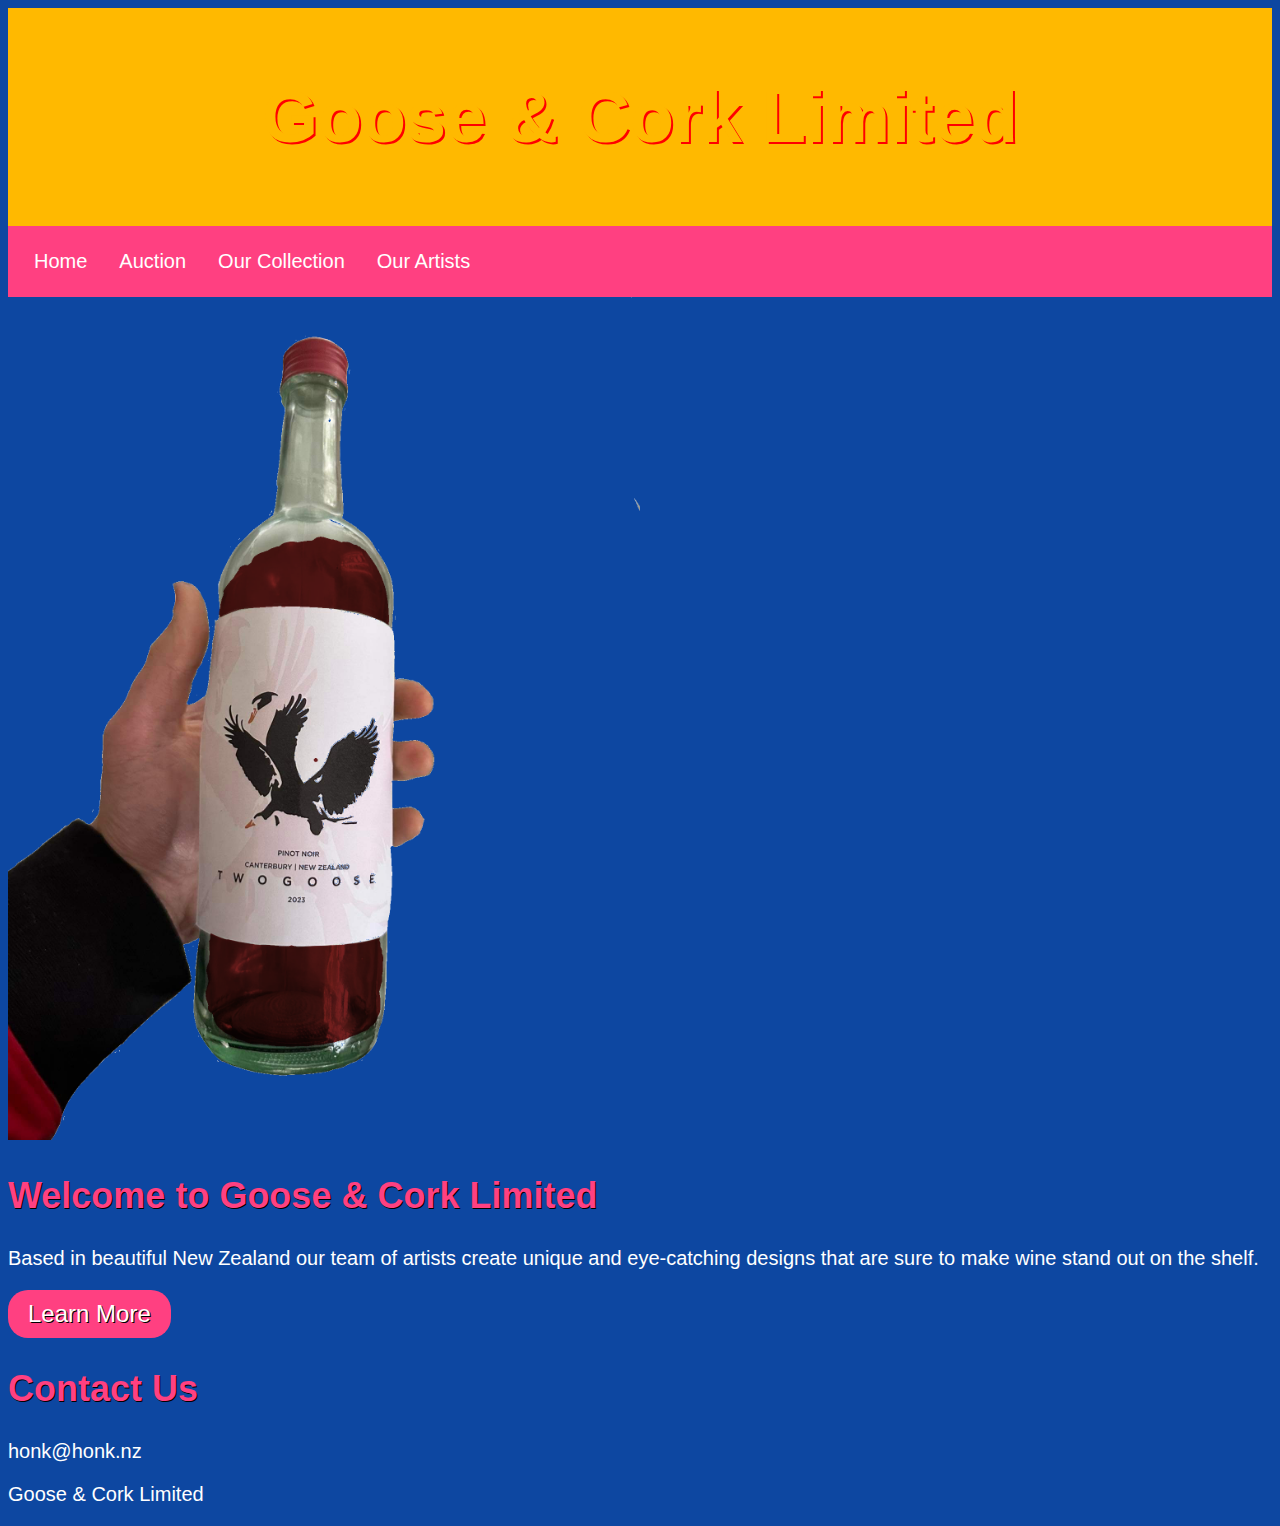
==== index.html @ 163040c7 "iup" ====
<!DOCTYPE html>
<html>

<head>
    <title>Goose & Cork Limited | honk.nz</title>
    <meta charset="utf-8">
    <meta name="viewport" content="width=device-width, initial-scale=1">
    <link rel="stylesheet" href="Assets/style.css">
</head>

<body>
    <div id="header">
        <h1>Goose & Cork Limited</h1>
    </div>

    <div id="nav">
        <ul>
            <li><a href="#">Home</a></li>
            <li><a href="#">Auction</a></li>
            <li><a href="#">Our Collection</a></li>
            <li><a href="#">Our Artists</a></li>
        </ul>
    </div>

    <div id="main">
        <img style="
        width:50%;" src="/Assets/twogoose.png" alt="Two Geese" />

        <h2>Welcome to Goose & Cork Limited</h2>
        <p>Based in beautiful New Zealand our team of artists create unique and
            eye-catching designs that are sure to make wine stand out on the shelf.</p>

        <button>Learn More</button>

        <h2>Contact Us</h2>
        <p>honk@honk.nz</p>
    </div>

    <div id="footer">
        <p>Goose & Cork Limited</p>
    </div>
</body>

</html>
---- Assets/style.css ----
/* 90s Blue Color Scheme */
body {
	background-color: #0d47a1;
	color: #fff;
	font-family: Comic Sans MS, cursive, sans-serif;
	font-size: 20px;
}

h1 {
	color: #ffb900;
	font-size: 72px;
	text-shadow: 2px 2px #ff0000;
}

h2 {
	color: #ff4081;
	font-size: 36px;
	text-shadow: 1px 1px #000;
}

a {
	color: #fff;
	text-decoration: underline;
}

a:hover {
	color: #ff4081;
	text-shadow: 2px 2px #fff;
}

button {
	background-color: #ff4081;
	border: none;
	border-radius: 20px;
	color: #fff;
	font-family: "Impact", sans-serif;
	font-size: 24px;
	padding: 10px 20px;
	text-shadow: 1px 1px #000;
}

button:hover {
	background-color: #ffb900;
	color: #0d47a1;
	text-shadow: 2px 2px #ff0000;
}

#header {
	background-color: #ffb900;
	padding: 20px;
	text-align: center;
}

#nav {
	background-color: #ff4081;
	color: #ffffff;
	padding: 10px;
}

#nav ul {
	list-style-type: none;
	margin: 0;
	padding: 0;
	overflow: hidden;
}

#nav li {
	float: left;
}

#nav li a {
	display: block;
	color: #ffffff;
	text-align: center;
	padding: 14px 16px;
	text-decoration: none;
}

#nav li a:hover {
	background-color: #ffb900;
}
img {
	max-width: 100%;
	height: auto;
}
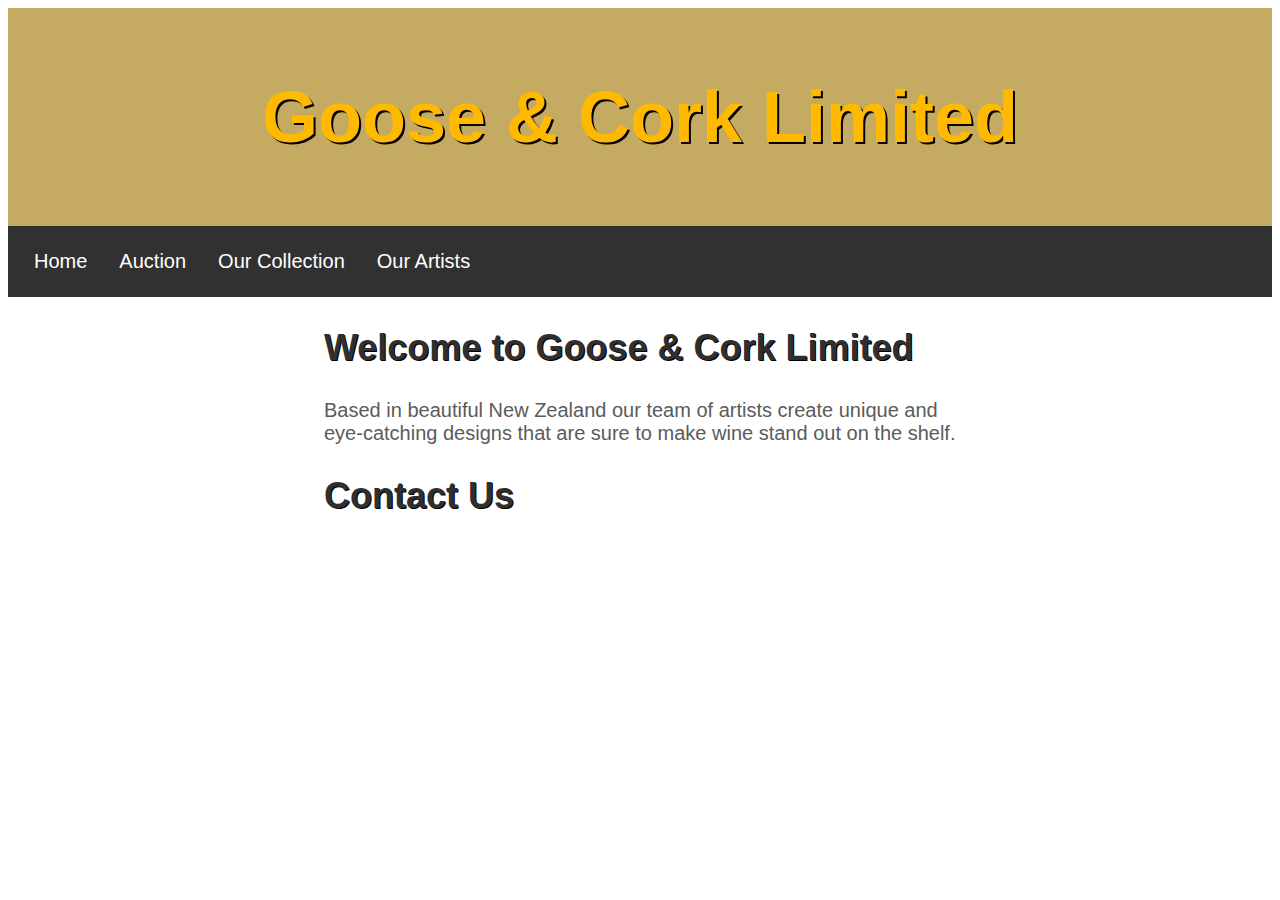
==== commit f6ef038b: "Updates or sometihkng" ====
--- a/index.html
+++ b/index.html
@@ -23,21 +23,18 @@
     </div>
 
     <div id="main">
-        <img style="
-        width:50%;" src="/Assets/twogoose.png" alt="Two Geese" />
-
         <h2>Welcome to Goose & Cork Limited</h2>
         <p>Based in beautiful New Zealand our team of artists create unique and
             eye-catching designs that are sure to make wine stand out on the shelf.</p>
-
-        <button>Learn More</button>
-
         <h2>Contact Us</h2>
-        <p>honk@honk.nz</p>
+        <p><a href="mailto:honk@honk.nz">honk@honk.nz</p>
     </div>
 
     <div id="footer">
         <p>Goose & Cork Limited</p>
+        <br />
+        <p><a href="mailto:honk@honk.nz">honk@honk.nz</p>
+
     </div>
 </body>
 
--- a/Assets/style.css
+++ b/Assets/style.css
@@ -1,19 +1,19 @@
 /* 90s Blue Color Scheme */
 body {
-	background-color: #0d47a1;
-	color: #fff;
-	font-family: Comic Sans MS, cursive, sans-serif;
+	background-color: #ffffff;
+	color: #5b5b5b;
+	font-family: "Franklin Gothic Medium", "Arial Narrow", Arial, sans-serif;
 	font-size: 20px;
 }
 
 h1 {
 	color: #ffb900;
 	font-size: 72px;
-	text-shadow: 2px 2px #ff0000;
+	text-shadow: 2px 2px #000000;
 }
 
 h2 {
-	color: #ff4081;
+	color: #2f2f2f;
 	font-size: 36px;
 	text-shadow: 1px 1px #000;
 }
@@ -24,7 +24,7 @@
 }
 
 a:hover {
-	color: #ff4081;
+	color: #efa51b;
 	text-shadow: 2px 2px #fff;
 }
 
@@ -46,13 +46,13 @@
 }
 
 #header {
-	background-color: #ffb900;
+	background-color: #c5aa61;
 	padding: 20px;
 	text-align: center;
 }
 
 #nav {
-	background-color: #ff4081;
+	background-color: #313131;
 	color: #ffffff;
 	padding: 10px;
 }
@@ -83,3 +83,10 @@
 	max-width: 100%;
 	height: auto;
 }
+
+#main {
+	max-width: 100%;
+	margin-left: auto;
+	margin-right: auto;
+	width: 50%;
+}
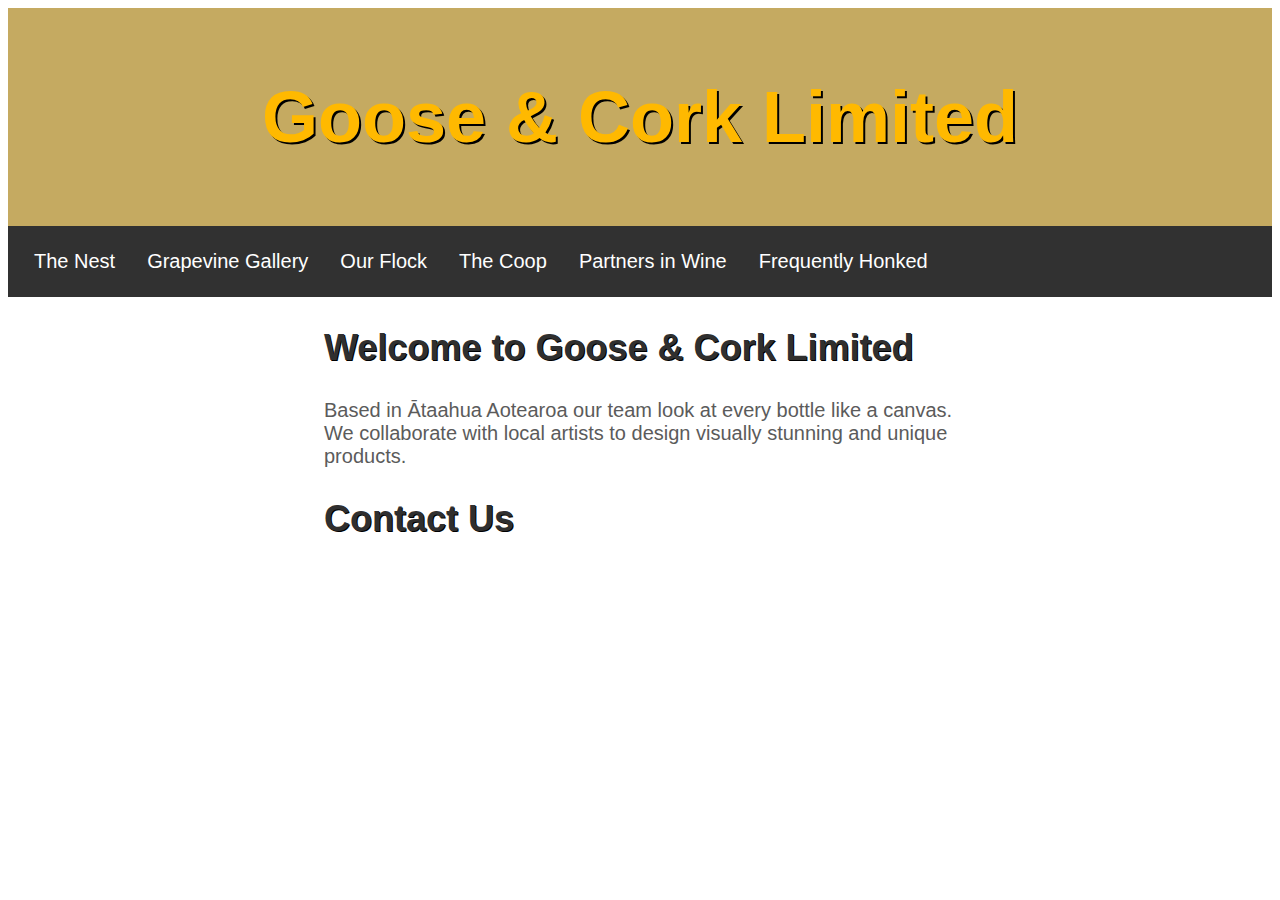
==== commit 03a75ef3: "a" ====
--- a/index.html
+++ b/index.html
@@ -15,17 +15,21 @@
 
     <div id="nav">
         <ul>
-            <li><a href="#">Home</a></li>
-            <li><a href="#">Auction</a></li>
-            <li><a href="#">Our Collection</a></li>
-            <li><a href="#">Our Artists</a></li>
+            <li><a href="#">The Nest</a></li>
+            <li><a href="#">Grapevine Gallery</a></li>
+            <li><a href="#">Our Flock</a></li>
+            <li><a href="#">The Coop</a></li>
+            <li><a href="#">Partners in Wine</a></li>
+            <li><a href="#">Frequently Honked</a></li>
+
+
         </ul>
     </div>
 
     <div id="main">
         <h2>Welcome to Goose & Cork Limited</h2>
-        <p>Based in beautiful New Zealand our team of artists create unique and
-            eye-catching designs that are sure to make wine stand out on the shelf.</p>
+        <p>Based in Ātaahua Aotearoa our team look at every bottle like a canvas. We collaborate with local artists to
+            design visually stunning and unique products.</p>
         <h2>Contact Us</h2>
         <p><a href="mailto:honk@honk.nz">honk@honk.nz</p>
     </div>
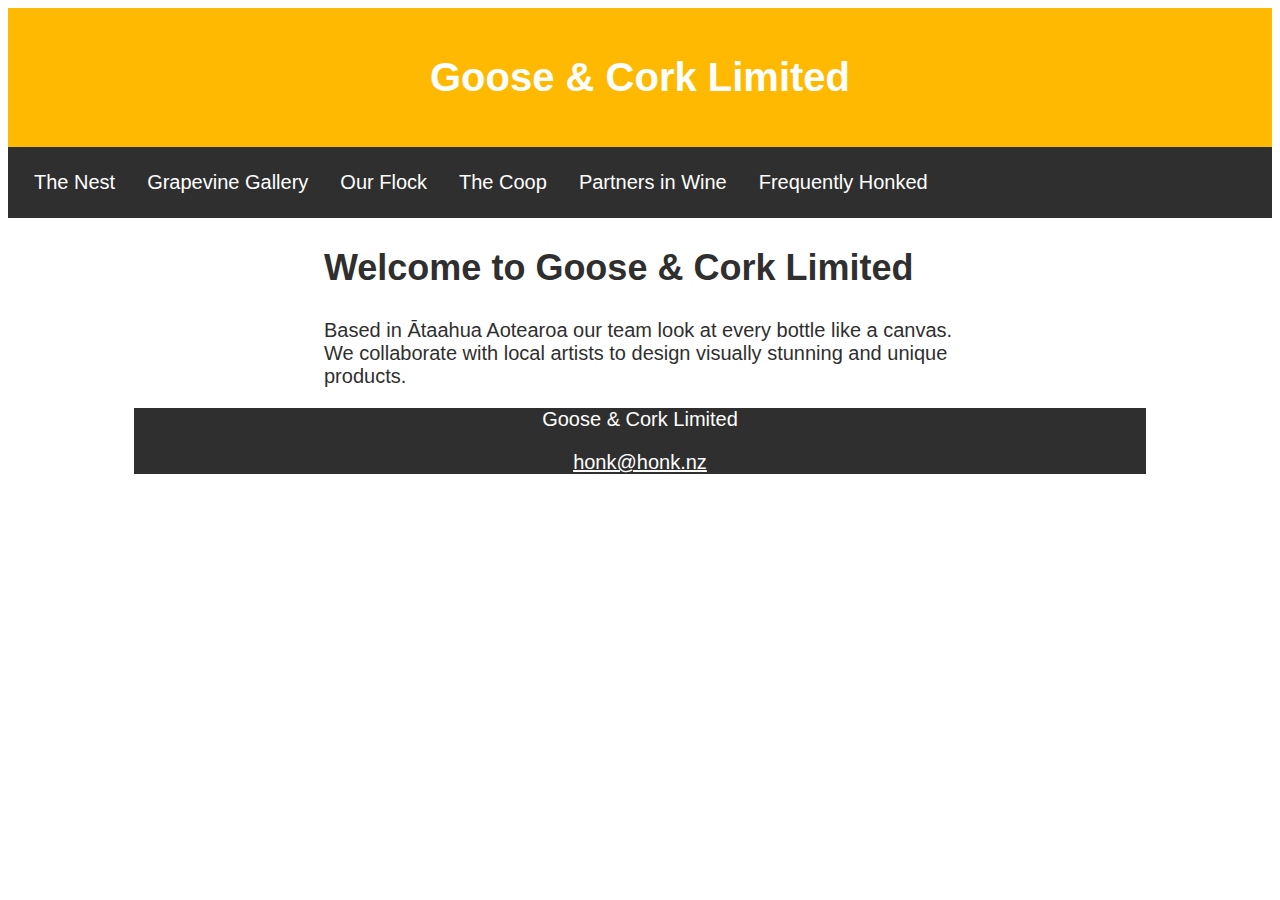
==== commit 32d04c31: "asadas" ====
--- a/index.html
+++ b/index.html
@@ -30,15 +30,12 @@
         <h2>Welcome to Goose & Cork Limited</h2>
         <p>Based in Ātaahua Aotearoa our team look at every bottle like a canvas. We collaborate with local artists to
             design visually stunning and unique products.</p>
-        <h2>Contact Us</h2>
-        <p><a href="mailto:honk@honk.nz">honk@honk.nz</p>
+
     </div>
 
     <div id="footer">
         <p>Goose & Cork Limited</p>
-        <br />
         <p><a href="mailto:honk@honk.nz">honk@honk.nz</p>
-
     </div>
 </body>
 
--- a/Assets/style.css
+++ b/Assets/style.css
@@ -1,21 +1,20 @@
 /* 90s Blue Color Scheme */
 body {
 	background-color: #ffffff;
-	color: #5b5b5b;
-	font-family: "Franklin Gothic Medium", "Arial Narrow", Arial, sans-serif;
+	color: #2f2f2f;
+	font-family: "Gotham", "Arial Narrow", Arial, sans-serif;
 	font-size: 20px;
 }
 
 h1 {
-	color: #ffb900;
-	font-size: 72px;
-	text-shadow: 2px 2px #000000;
+	color: #ffffff;
+	font-size: 40px;
+	letter-spacing: 5%;
 }
 
 h2 {
 	color: #2f2f2f;
 	font-size: 36px;
-	text-shadow: 1px 1px #000;
 }
 
 a {
@@ -24,8 +23,7 @@
 }
 
 a:hover {
-	color: #efa51b;
-	text-shadow: 2px 2px #fff;
+	color: #ffb900;
 }
 
 button {
@@ -42,17 +40,16 @@
 button:hover {
 	background-color: #ffb900;
 	color: #0d47a1;
-	text-shadow: 2px 2px #ff0000;
 }
 
 #header {
-	background-color: #c5aa61;
+	background-color: #ffb900;
 	padding: 20px;
 	text-align: center;
 }
 
 #nav {
-	background-color: #313131;
+	background-color: #2f2f2f;
 	color: #ffffff;
 	padding: 10px;
 }
@@ -78,6 +75,7 @@
 
 #nav li a:hover {
 	background-color: #ffb900;
+	color: #000;
 }
 img {
 	max-width: 100%;
@@ -90,3 +88,13 @@
 	margin-right: auto;
 	width: 50%;
 }
+
+#footer {
+	min-height: auto;
+	background-color: #2f2f2f;
+	color: #fff;
+	text-align: center;
+	margin-left: auto;
+	margin-right: auto;
+	width: 80%;
+}
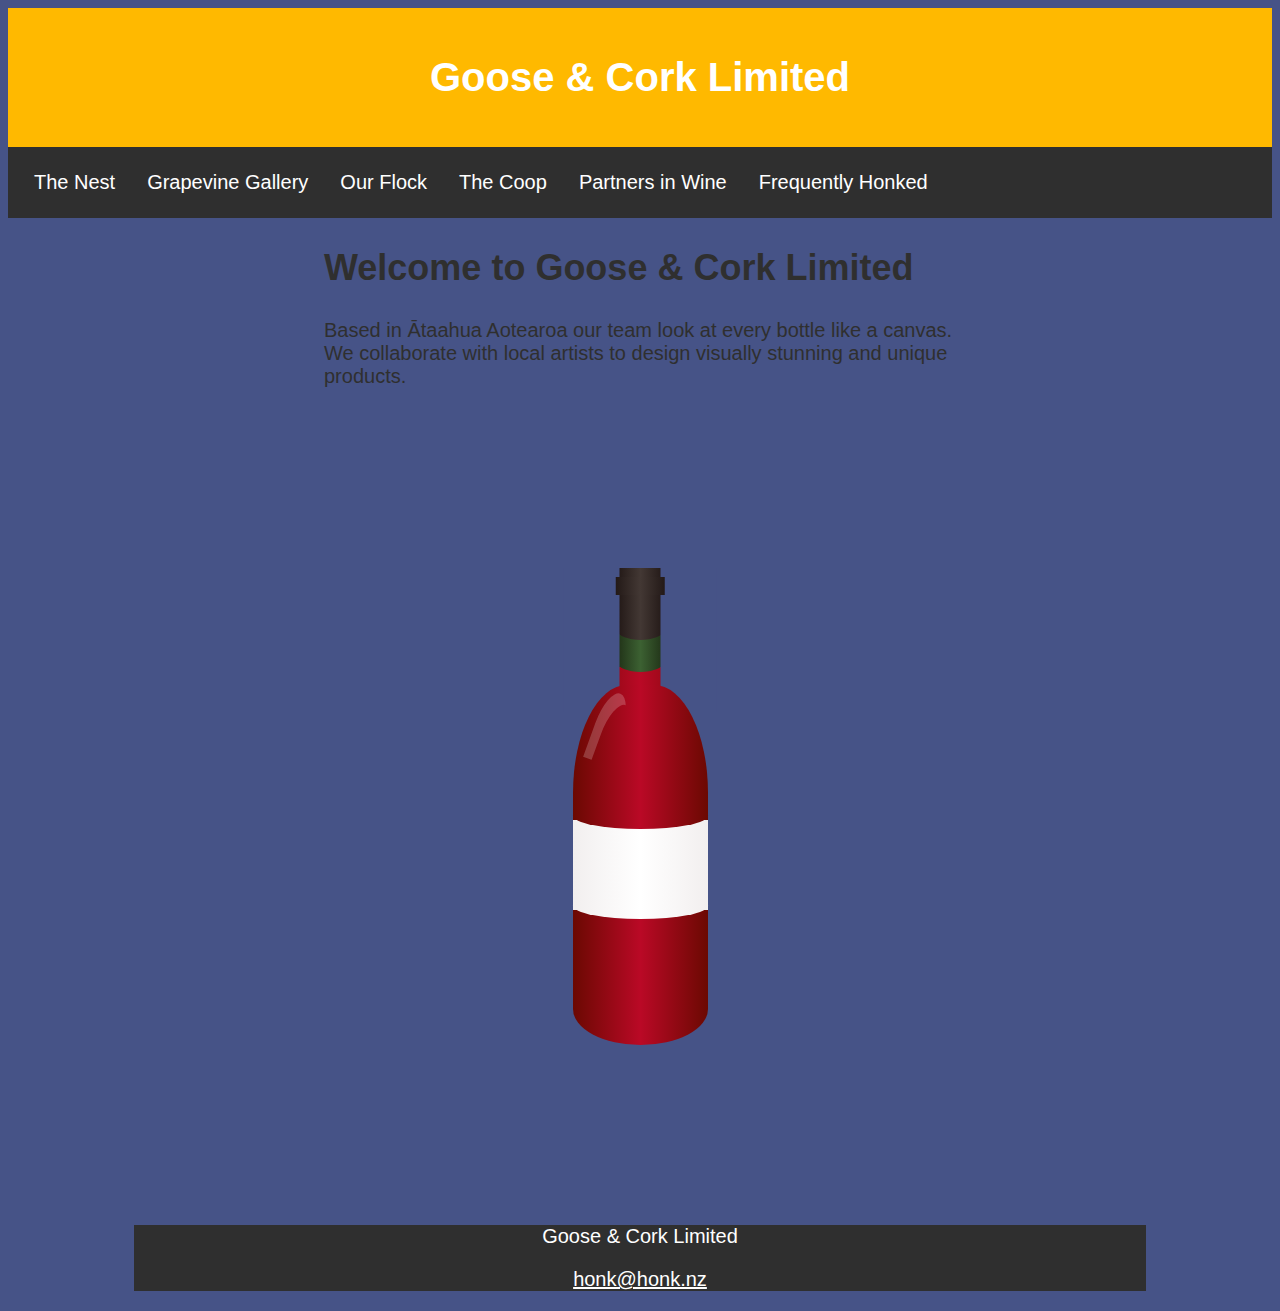
==== commit c95c0eb6: "Bottle" ====
--- a/index.html
+++ b/index.html
@@ -33,10 +33,32 @@
 
     </div>
 
-    <div id="footer">
-        <p>Goose & Cork Limited</p>
-        <p><a href="mailto:honk@honk.nz">honk@honk.nz</p>
+    <div>
+
+        <body>
+            <div class="box-canvas">
+                <div class="neck">
+                    <div class="glass"></div>
+                    <div class="cap"></div>
+                    <div class="cutout left"></div>
+                    <div class="cutout right"></div>
+                </div>
+                <div class="bottle">
+                    <div class="label">
+                    </div>
+                </div>
+            </div>
+
     </div>
+    </div>
+</body>
+</body>
+</div>
+
+<div id="footer">
+    <p>Goose & Cork Limited</p>
+    <p><a href="mailto:honk@honk.nz">honk@honk.nz</p>
+</div>
 </body>
 
 </html>--- a/Assets/style.css
+++ b/Assets/style.css
@@ -98,3 +98,220 @@
 	margin-right: auto;
 	width: 80%;
 }
+
+:root {
+	--wine-color-dark: #6b0902;
+	--wine-color-light: #ba0926;
+	--label-white: white;
+	--label-gray: #f2efef;
+	--bottle-green-light: #3c6132;
+	--bottle-green-dark: #213318;
+	--wrapper-dark: #231917;
+	--wrapper-light: #433834;
+
+	--background-color: #465387;
+}
+
+body {
+	background: var(--background-color);
+}
+
+:root {
+	--wine-color-dark: #6b0902;
+	--wine-color-light: #ba0926;
+	--label-white: white;
+	--label-gray: #f2efef;
+	--bottle-green-light: #3c6132;
+	--bottle-green-dark: #213318;
+	--wrapper-dark: #231917;
+	--wrapper-light: #433834;
+
+	--background-color: #465387;
+}
+
+body {
+	background: var(--background-color);
+}
+
+.box-canvas {
+	position: relative;
+	margin: auto;
+	display: block;
+	margin-top: 20vmin;
+	margin-bottom: 20vmin;
+	width: 15vmin;
+	height: 53vmin;
+}
+
+.bottle {
+	position: absolute;
+	bottom: 0;
+	width: 15vmin;
+	height: 40vmin;
+	background: linear-gradient(
+		to right,
+		var(--wine-color-dark),
+		var(--wine-color-light),
+		var(--wine-color-dark)
+	);
+	border-radius: 40% 40% 50% 50% / 30% 30% 10% 10%;
+}
+
+.bottle::after {
+	content: "";
+	position: absolute;
+	transform: rotate(20deg);
+	left: 3vmin;
+	top: 2vmin;
+	width: 3vmin;
+	height: 8vmin;
+	border-radius: 50% 50% 0 0;
+	box-shadow: -1vmin -1vmin 0 rgba(255, 255, 255, 0.2);
+}
+
+.label {
+	position: absolute;
+	width: 15vmin;
+	height: 10vmin;
+	background: linear-gradient(
+		to right,
+		var(--label-gray),
+		var(--label-white),
+		var(--label-gray)
+	);
+	top: 15vmin;
+}
+
+.label::before {
+	content: "";
+	position: absolute;
+	width: 15vmin;
+	height: 3vmin;
+	background: linear-gradient(
+		to right,
+		var(--wine-color-dark),
+		var(--wine-color-light),
+		var(--wine-color-dark)
+	);
+	border-radius: 50%;
+	top: -2vmin;
+}
+
+.label::after {
+	content: "";
+	position: absolute;
+	width: 15vmin;
+	height: 3vmin;
+	border-radius: 50%;
+	bottom: -1vmin;
+	background: linear-gradient(
+		to right,
+		var(--label-gray),
+		var(--label-white),
+		var(--label-gray)
+	);
+}
+
+.neck {
+	position: absolute;
+	width: 15vmin;
+	height: 14vmin;
+	background: linear-gradient(
+		to right,
+		var(--wine-color-dark),
+		var(--wine-color-light),
+		var(--wine-color-dark)
+	);
+	left: 50%;
+	transform: translateX(-50%);
+}
+
+.cutout {
+	width: 6.2vmin;
+	height: 16vmin;
+	position: absolute;
+	background: var(--background-color);
+}
+
+.cutout.left {
+	left: -1vmin;
+}
+
+.cutout.right {
+	right: -1vmin;
+}
+
+.glass {
+	position: absolute;
+	bottom: 3vmin;
+	width: 5vmin;
+	height: 4vmin;
+	left: 50%;
+	transform: translateX(-50%);
+	background: linear-gradient(
+		to right,
+		var(--bottle-green-dark),
+		var(--bottle-green-light),
+		var(--bottle-green-dark)
+	);
+}
+
+.glass::after {
+	content: "";
+	position: absolute;
+	width: 5vmin;
+	height: 2vmin;
+	background: linear-gradient(
+		to right,
+		var(--bottle-green-dark),
+		var(--bottle-green-light),
+		var(--bottle-green-dark)
+	);
+	border-radius: 50%;
+	bottom: -0.5vmin;
+}
+
+.cap {
+	position: absolute;
+	left: 50%;
+	transform: translateX(-50%);
+	width: 5vmin;
+	height: 7vmin;
+	background: linear-gradient(
+		to right,
+		var(--wrapper-dark),
+		var(--wrapper-light),
+		var(--wrapper-dark)
+	);
+}
+
+.cap::after {
+	content: "";
+	position: absolute;
+	width: 5vmin;
+	height: 2vmin;
+	bottom: -1vmin;
+	border-radius: 50%;
+	background: linear-gradient(
+		to right,
+		var(--wrapper-dark),
+		var(--wrapper-light),
+		var(--wrapper-dark)
+	);
+}
+
+.neck::after {
+	content: "";
+	position: absolute;
+	width: 5.5vmin;
+	height: 2vmin;
+	left: 50%;
+	transform: translateX(-50%);
+	background: linear-gradient(
+		to right,
+		var(--wrapper-dark),
+		var(--wrapper-light),
+		var(--wrapper-dark)
+	);
+	top: 1vmin;
+}
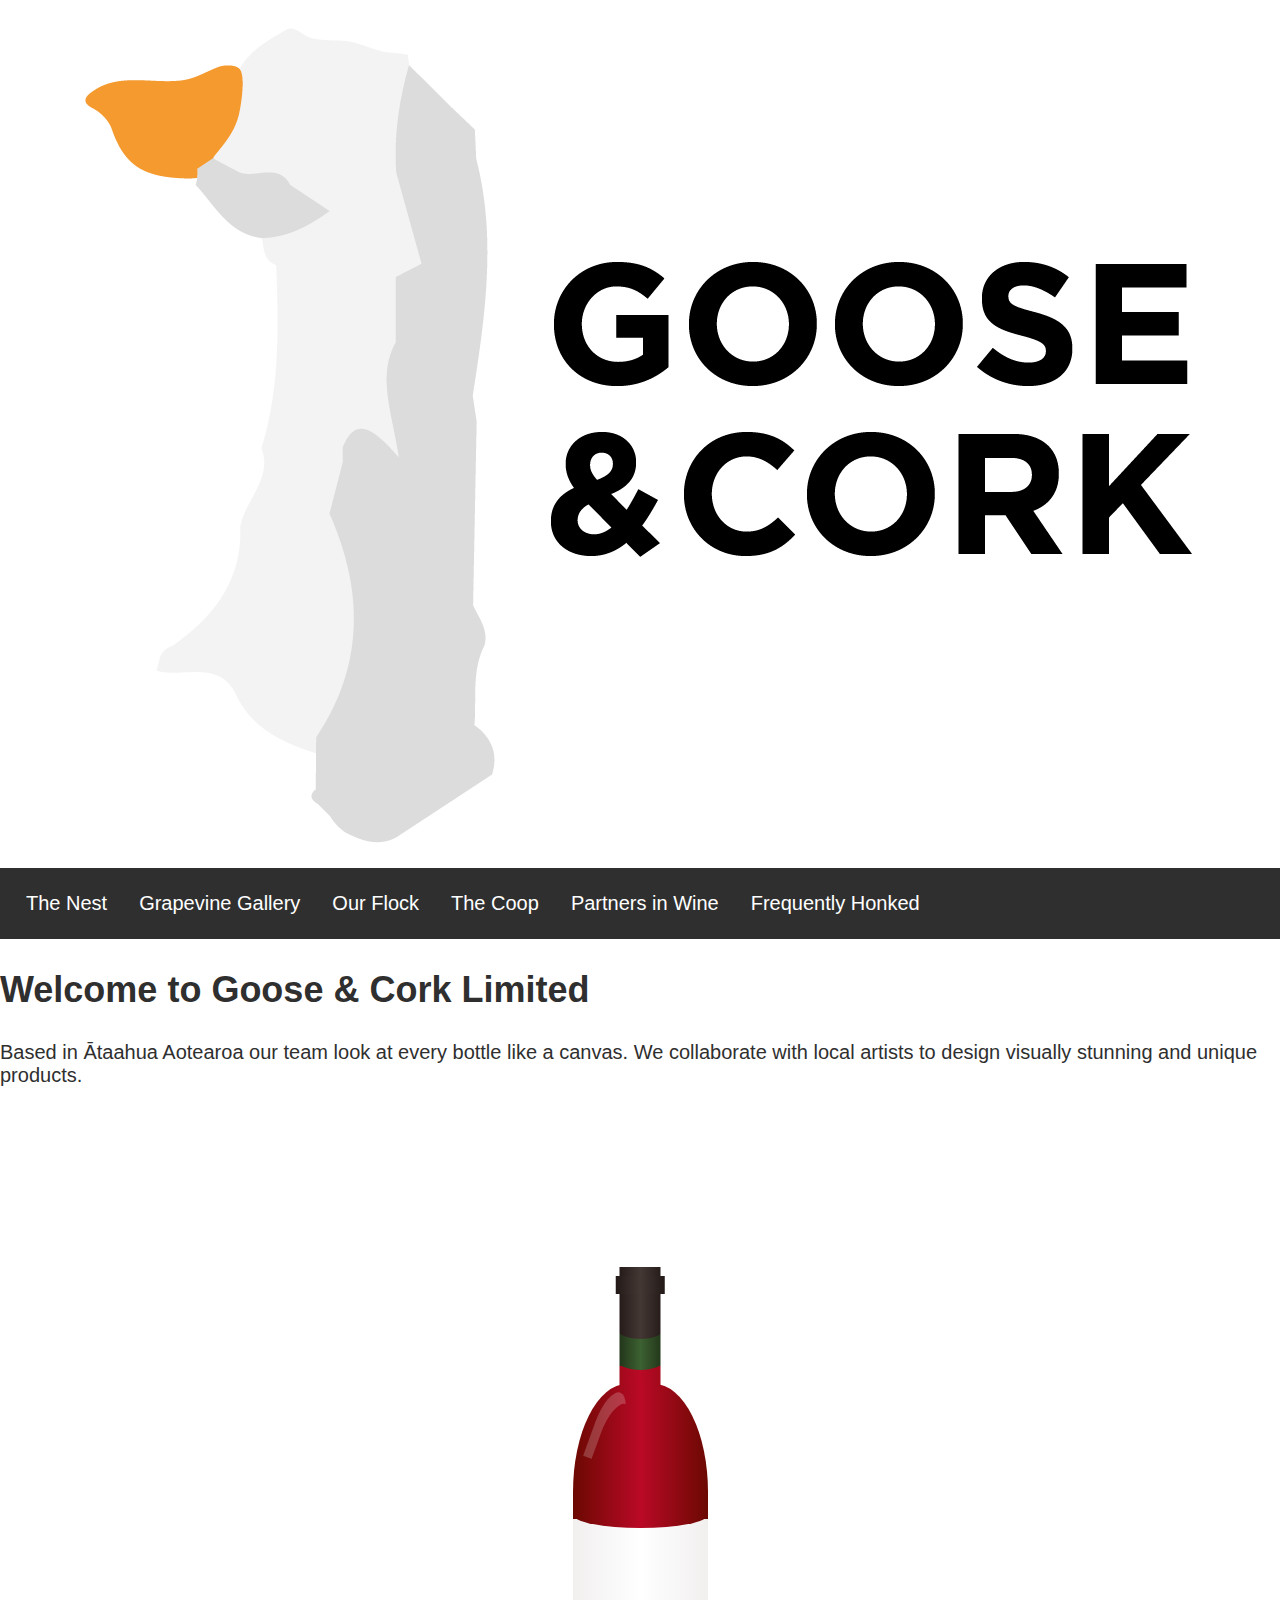
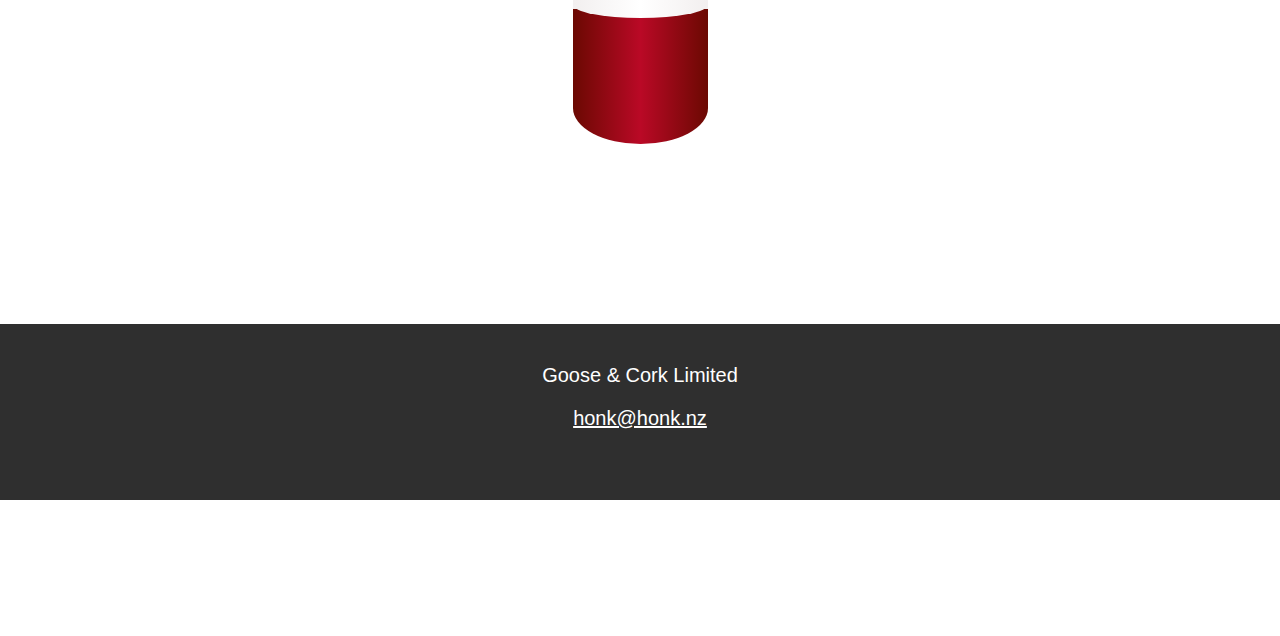
==== commit a8864ae6: "AJ" ====
--- a/index.html
+++ b/index.html
@@ -10,13 +10,13 @@
 
 <body>
     <div id="header">
-        <h1>Goose & Cork Limited</h1>
+        <img src="Assets/logo.png" class="logo">
     </div>
 
     <div id="nav">
         <ul>
-            <li><a href="#">The Nest</a></li>
-            <li><a href="#">Grapevine Gallery</a></li>
+            <li><a href="index.html">The Nest</a></li>
+            <li><a href="Grapevine Gallery.html">Grapevine Gallery</a></li>
             <li><a href="#">Our Flock</a></li>
             <li><a href="#">The Coop</a></li>
             <li><a href="#">Partners in Wine</a></li>
--- a/Assets/style.css
+++ b/Assets/style.css
@@ -4,6 +4,10 @@
 	color: #2f2f2f;
 	font-family: "Gotham", "Arial Narrow", Arial, sans-serif;
 	font-size: 20px;
+	margin-left: auto;
+	margin-right: auto;
+	padding: 0% 10% 10% 0%;
+	width: 100%;
 }
 
 h1 {
@@ -23,7 +27,7 @@
 }
 
 a:hover {
-	color: #ffb900;
+	color: #f59b2f;
 }
 
 button {
@@ -38,12 +42,27 @@
 }
 
 button:hover {
-	background-color: #ffb900;
+	background-color: #f59b2f;
 	color: #0d47a1;
 }
 
+#logo {
+	height: auto;
+	min-width: 50px;
+	display: flex;
+	margin-left: auto;
+	margin-right: 2%;
+	width: 25vw;
+}
+
+@media screen and (max-width: 780px) {
+	#logo {
+		width: 1vw;
+	}
+}
+
 #header {
-	background-color: #ffb900;
+	background-color: #fff;
 	padding: 20px;
 	text-align: center;
 }
@@ -74,7 +93,7 @@
 }
 
 #nav li a:hover {
-	background-color: #ffb900;
+	background-color: #f59b2f;
 	color: #000;
 }
 img {
@@ -86,7 +105,7 @@
 	max-width: 100%;
 	margin-left: auto;
 	margin-right: auto;
-	width: 50%;
+	width: 100%;
 }
 
 #footer {
@@ -96,7 +115,9 @@
 	text-align: center;
 	margin-left: auto;
 	margin-right: auto;
-	width: 80%;
+	width: 100%;
+	padding-top: 20px;
+	padding-bottom: 50px;
 }
 
 :root {
@@ -109,24 +130,7 @@
 	--wrapper-dark: #231917;
 	--wrapper-light: #433834;
 
-	--background-color: #465387;
-}
-
-body {
-	background: var(--background-color);
-}
-
-:root {
-	--wine-color-dark: #6b0902;
-	--wine-color-light: #ba0926;
-	--label-white: white;
-	--label-gray: #f2efef;
-	--bottle-green-light: #3c6132;
-	--bottle-green-dark: #213318;
-	--wrapper-dark: #231917;
-	--wrapper-light: #433834;
-
-	--background-color: #465387;
+	--background-color: #fff;
 }
 
 body {
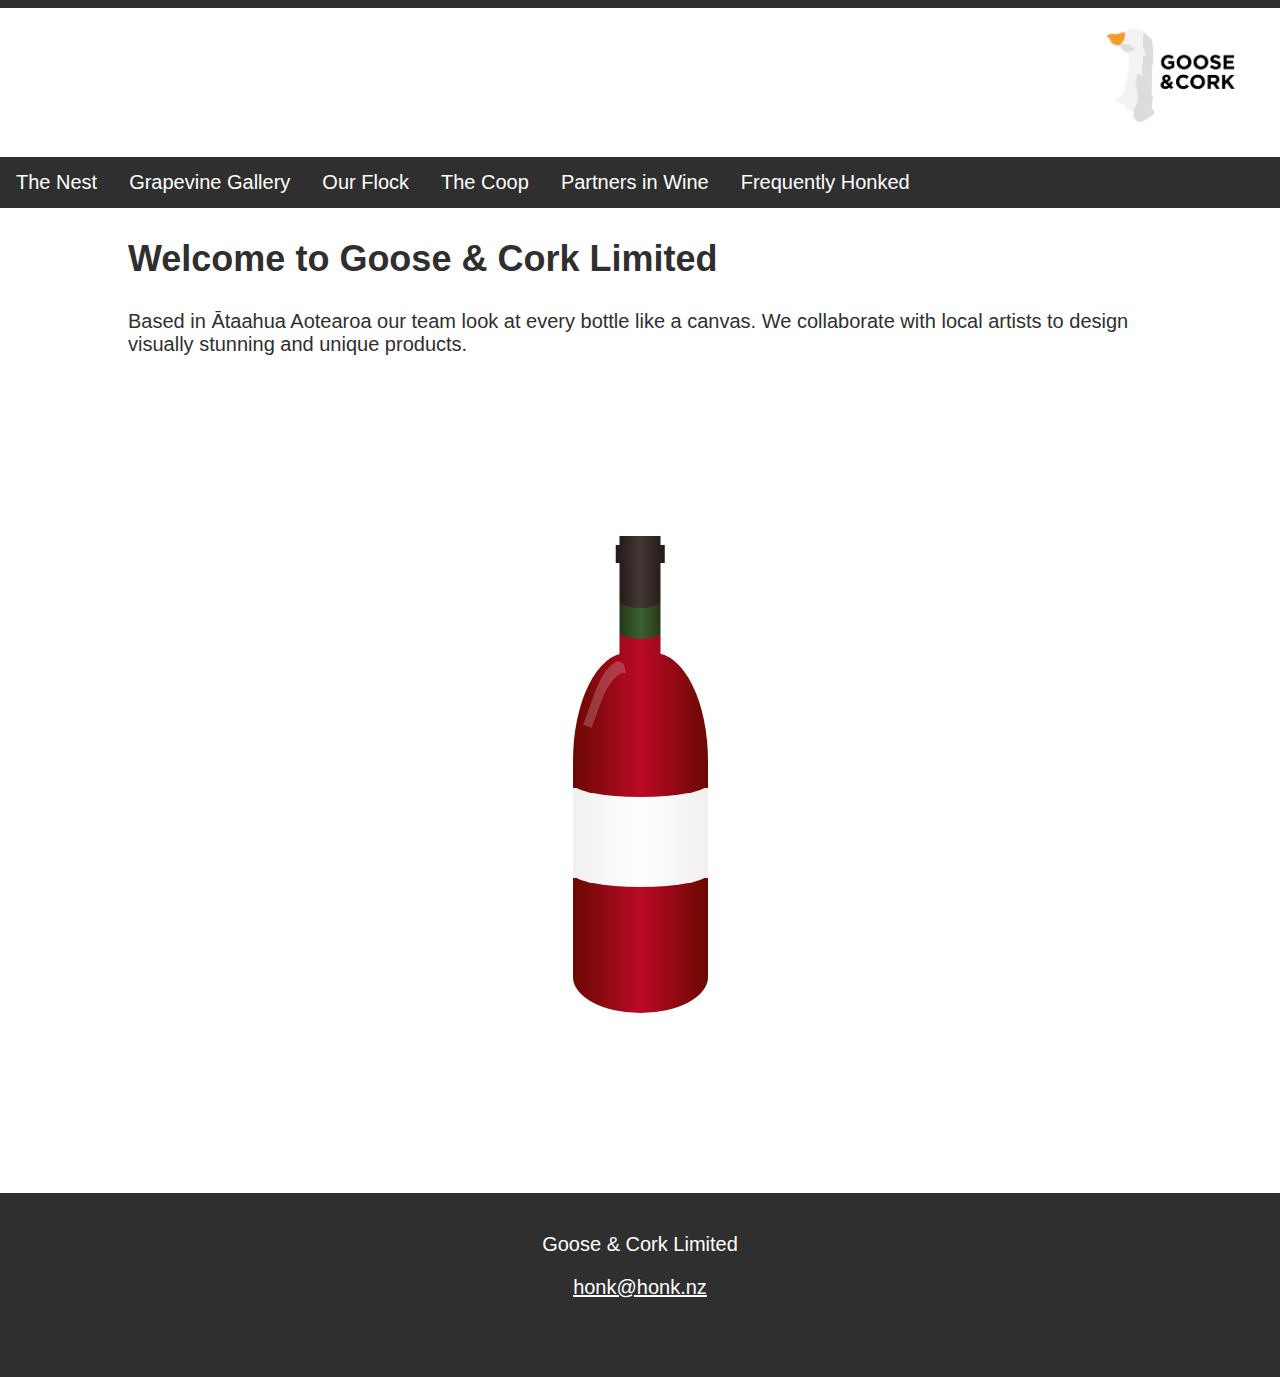
==== commit cdc46939: "kuhasfdsadf" ====
--- a/index.html
+++ b/index.html
@@ -2,10 +2,14 @@
 <html>
 
 <head>
-    <title>Goose & Cork Limited | honk.nz</title>
+    <title>The Nest | Goose & Cork Limited | honk.nz</title>
     <meta charset="utf-8">
     <meta name="viewport" content="width=device-width, initial-scale=1">
     <link rel="stylesheet" href="Assets/style.css">
+    <link rel="apple-touch-icon" sizes="180x180" href="Assets/apple-touch-icon.png">
+    <link rel="icon" type="image/png" sizes="32x32" href="Assets/favicon-32x32.png">
+    <link rel="icon" type="image/png" sizes="16x16" href="Assets/favicon-16x16.png">
+    <link rel="manifest" href="Assets/site.webmanifest">
 </head>
 
 <body>
@@ -17,10 +21,10 @@
         <ul>
             <li><a href="index.html">The Nest</a></li>
             <li><a href="Grapevine Gallery.html">Grapevine Gallery</a></li>
-            <li><a href="#">Our Flock</a></li>
-            <li><a href="#">The Coop</a></li>
-            <li><a href="#">Partners in Wine</a></li>
-            <li><a href="#">Frequently Honked</a></li>
+            <li><a href="Our Flock.html">Our Flock</a></li>
+            <li><a href="The Coop.html">The Coop</a></li>
+            <li><a href="Partners in Wine.html">Partners in Wine</a></li>
+            <li><a href="Frequently Honked.html">Frequently Honked</a></li>
 
 
         </ul>
@@ -30,6 +34,7 @@
         <h2>Welcome to Goose & Cork Limited</h2>
         <p>Based in Ātaahua Aotearoa our team look at every bottle like a canvas. We collaborate with local artists to
             design visually stunning and unique products.</p>
+
 
     </div>
 
--- a/Assets/style.css
+++ b/Assets/style.css
@@ -6,8 +6,12 @@
 	font-size: 20px;
 	margin-left: auto;
 	margin-right: auto;
-	padding: 0% 10% 10% 0%;
+	padding: 0% 0% 0% 0%;
 	width: 100%;
+}
+
+html {
+	background-color: #2f2f2f;
 }
 
 h1 {
@@ -46,18 +50,21 @@
 	color: #0d47a1;
 }
 
-#logo {
+.logo {
 	height: auto;
 	min-width: 50px;
 	display: flex;
 	margin-left: auto;
 	margin-right: 2%;
-	width: 25vw;
-}
-
-@media screen and (max-width: 780px) {
-	#logo {
-		width: 1vw;
+	width: 10vw;
+}
+
+@media screen and (max-width: 700px) {
+	.logo {
+		width: 50vw !important;
+	}
+	#nav li {
+		font-size: 5vw;
 	}
 }
 
@@ -70,7 +77,6 @@
 #nav {
 	background-color: #2f2f2f;
 	color: #ffffff;
-	padding: 10px;
 }
 
 #nav ul {
@@ -78,6 +84,7 @@
 	margin: 0;
 	padding: 0;
 	overflow: hidden;
+	margin-top: 15px;
 }
 
 #nav li {
@@ -105,7 +112,7 @@
 	max-width: 100%;
 	margin-left: auto;
 	margin-right: auto;
-	width: 100%;
+	width: 80%;
 }
 
 #footer {
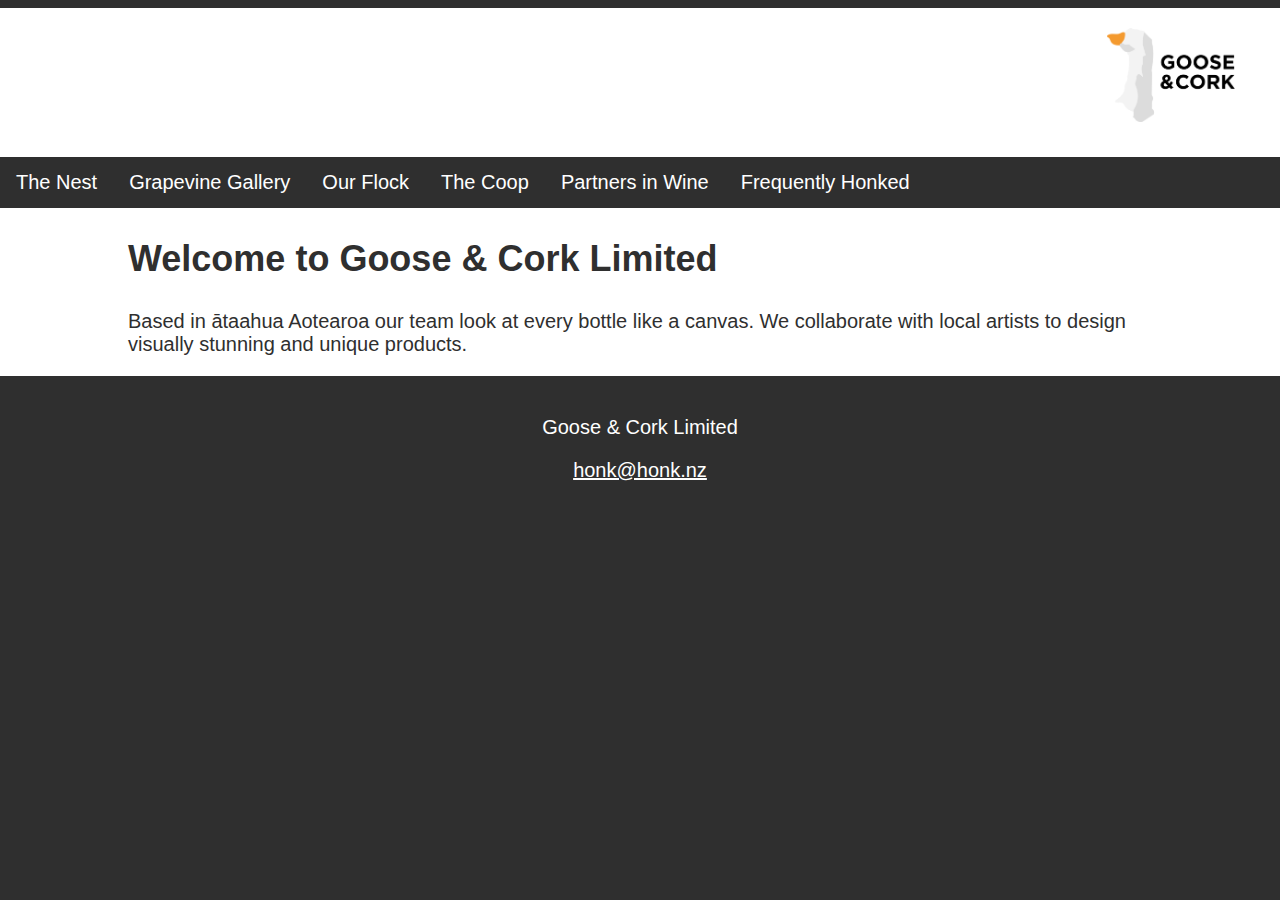
==== commit 841a40fb: "asd" ====
--- a/index.html
+++ b/index.html
@@ -32,29 +32,12 @@
 
     <div id="main">
         <h2>Welcome to Goose & Cork Limited</h2>
-        <p>Based in Ātaahua Aotearoa our team look at every bottle like a canvas. We collaborate with local artists to
+        <p>Based in ātaahua Aotearoa our team look at every bottle like a canvas. We collaborate with local artists to
             design visually stunning and unique products.</p>
 
 
     </div>
 
-    <div>
-
-        <body>
-            <div class="box-canvas">
-                <div class="neck">
-                    <div class="glass"></div>
-                    <div class="cap"></div>
-                    <div class="cutout left"></div>
-                    <div class="cutout right"></div>
-                </div>
-                <div class="bottle">
-                    <div class="label">
-                    </div>
-                </div>
-            </div>
-
-    </div>
     </div>
 </body>
 </body>
--- a/Assets/style.css
+++ b/Assets/style.css
@@ -20,6 +20,26 @@
 	letter-spacing: 5%;
 }
 
+.qa-item {
+	margin-bottom: 10px;
+}
+
+.question {
+	display: block;
+	cursor: pointer;
+	font-weight: bold;
+	color: #555;
+}
+
+.answer {
+	display: none;
+	padding-left: 20px;
+}
+
+.answer p {
+	margin: 0;
+}
+
 h2 {
 	color: #2f2f2f;
 	font-size: 36px;
